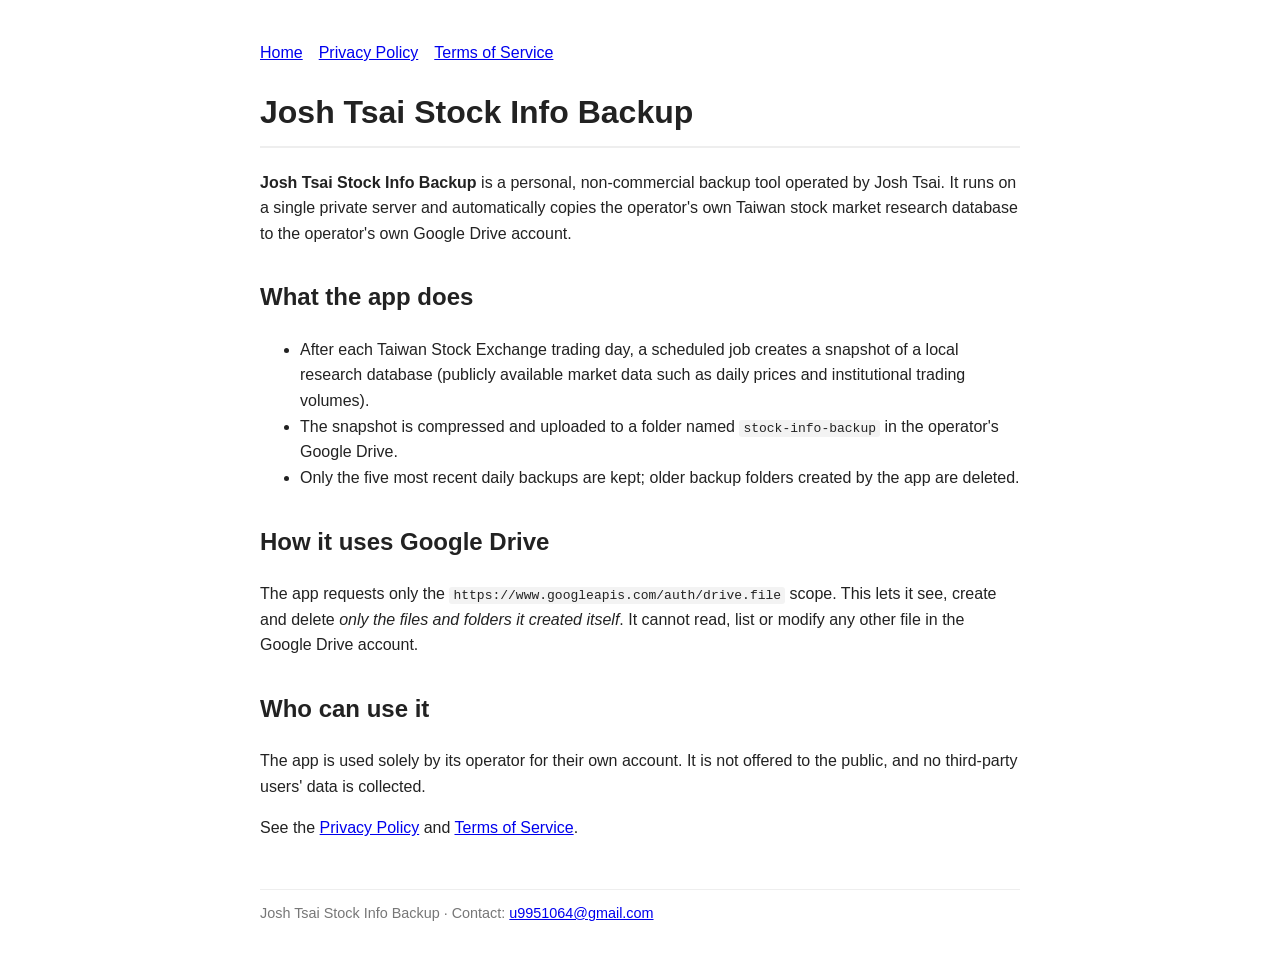
==== index.html @ 60f2ba4a "Home page, privacy policy and terms for Josh Tsai Stock Info Backup Co-Authored-By: Claude Opus 5.5 " ====
<!doctype html>
<html lang="en"><head><meta charset="utf-8"><meta name="viewport" content="width=device-width,initial-scale=1">
<title>Josh Tsai Stock Info Backup</title><link rel="stylesheet" href="style.css"></head>
<body>
<nav><a href="index.html">Home</a><a href="privacy.html">Privacy Policy</a><a href="terms.html">Terms of Service</a></nav>
<h1>Josh Tsai Stock Info Backup</h1>
<p><strong>Josh Tsai Stock Info Backup</strong> is a personal, non-commercial backup tool operated by Josh Tsai.
It runs on a single private server and automatically copies the operator's own Taiwan stock market research
database to the operator's own Google Drive account.</p>

<h2>What the app does</h2>
<ul>
<li>After each Taiwan Stock Exchange trading day, a scheduled job creates a snapshot of a local research database
(publicly available market data such as daily prices and institutional trading volumes).</li>
<li>The snapshot is compressed and uploaded to a folder named <code>stock-info-backup</code> in the operator's Google Drive.</li>
<li>Only the five most recent daily backups are kept; older backup folders created by the app are deleted.</li>
</ul>

<h2>How it uses Google Drive</h2>
<p>The app requests only the <code>https://www.googleapis.com/auth/drive.file</code> scope. This lets it see,
create and delete <em>only the files and folders it created itself</em>. It cannot read, list or modify any other file
in the Google Drive account.</p>

<h2>Who can use it</h2>
<p>The app is used solely by its operator for their own account. It is not offered to the public,
and no third-party users' data is collected.</p>

<p>See the <a href="privacy.html">Privacy Policy</a> and <a href="terms.html">Terms of Service</a>.</p>
<footer>Josh Tsai Stock Info Backup · Contact: <a href="mailto:u9951064@gmail.com">u9951064@gmail.com</a></footer>
</body></html>
---- style.css ----
body{font-family:-apple-system,BlinkMacSystemFont,"Segoe UI",Roboto,sans-serif;max-width:760px;margin:40px auto;padding:0 20px;line-height:1.6;color:#222}
h1{border-bottom:2px solid #eee;padding-bottom:8px}h2{margin-top:32px}
nav a{margin-right:16px}code{background:#f3f3f3;padding:1px 4px;border-radius:3px}
footer{margin-top:48px;color:#777;font-size:.9em;border-top:1px solid #eee;padding-top:12px}
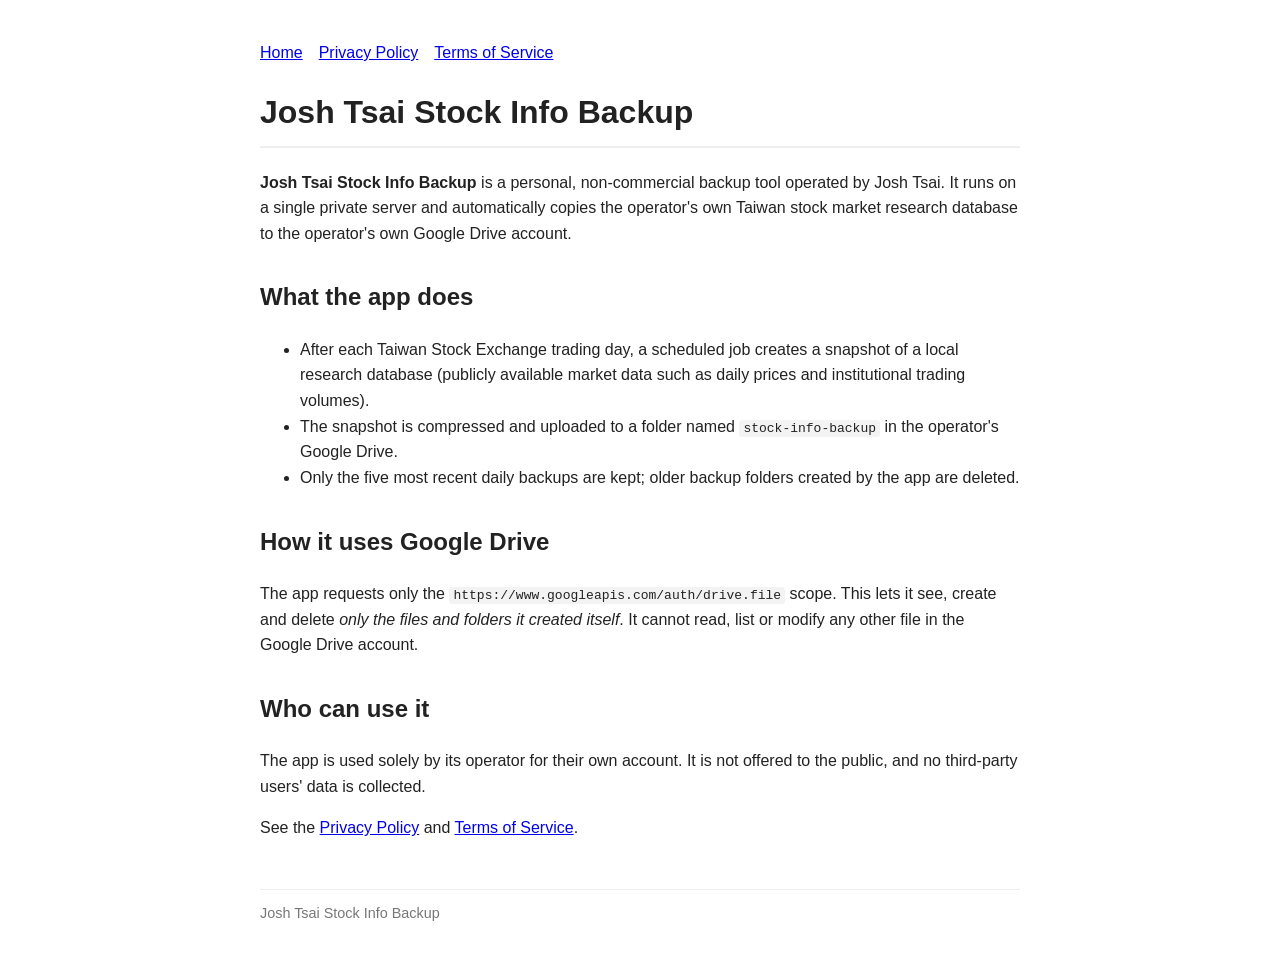
==== commit ca7973ce: "Remove contact email Co-Authored-By: Claude Opus 5.5 (1M context) <noreply@anthropic.com>" ====
--- a/index.html
+++ b/index.html
@@ -26,5 +26,5 @@
 and no third-party users' data is collected.</p>
 
 <p>See the <a href="privacy.html">Privacy Policy</a> and <a href="terms.html">Terms of Service</a>.</p>
-<footer>Josh Tsai Stock Info Backup · Contact: <a href="mailto:u9951064@gmail.com">u9951064@gmail.com</a></footer>
+<footer>Josh Tsai Stock Info Backup</footer>
 </body></html>
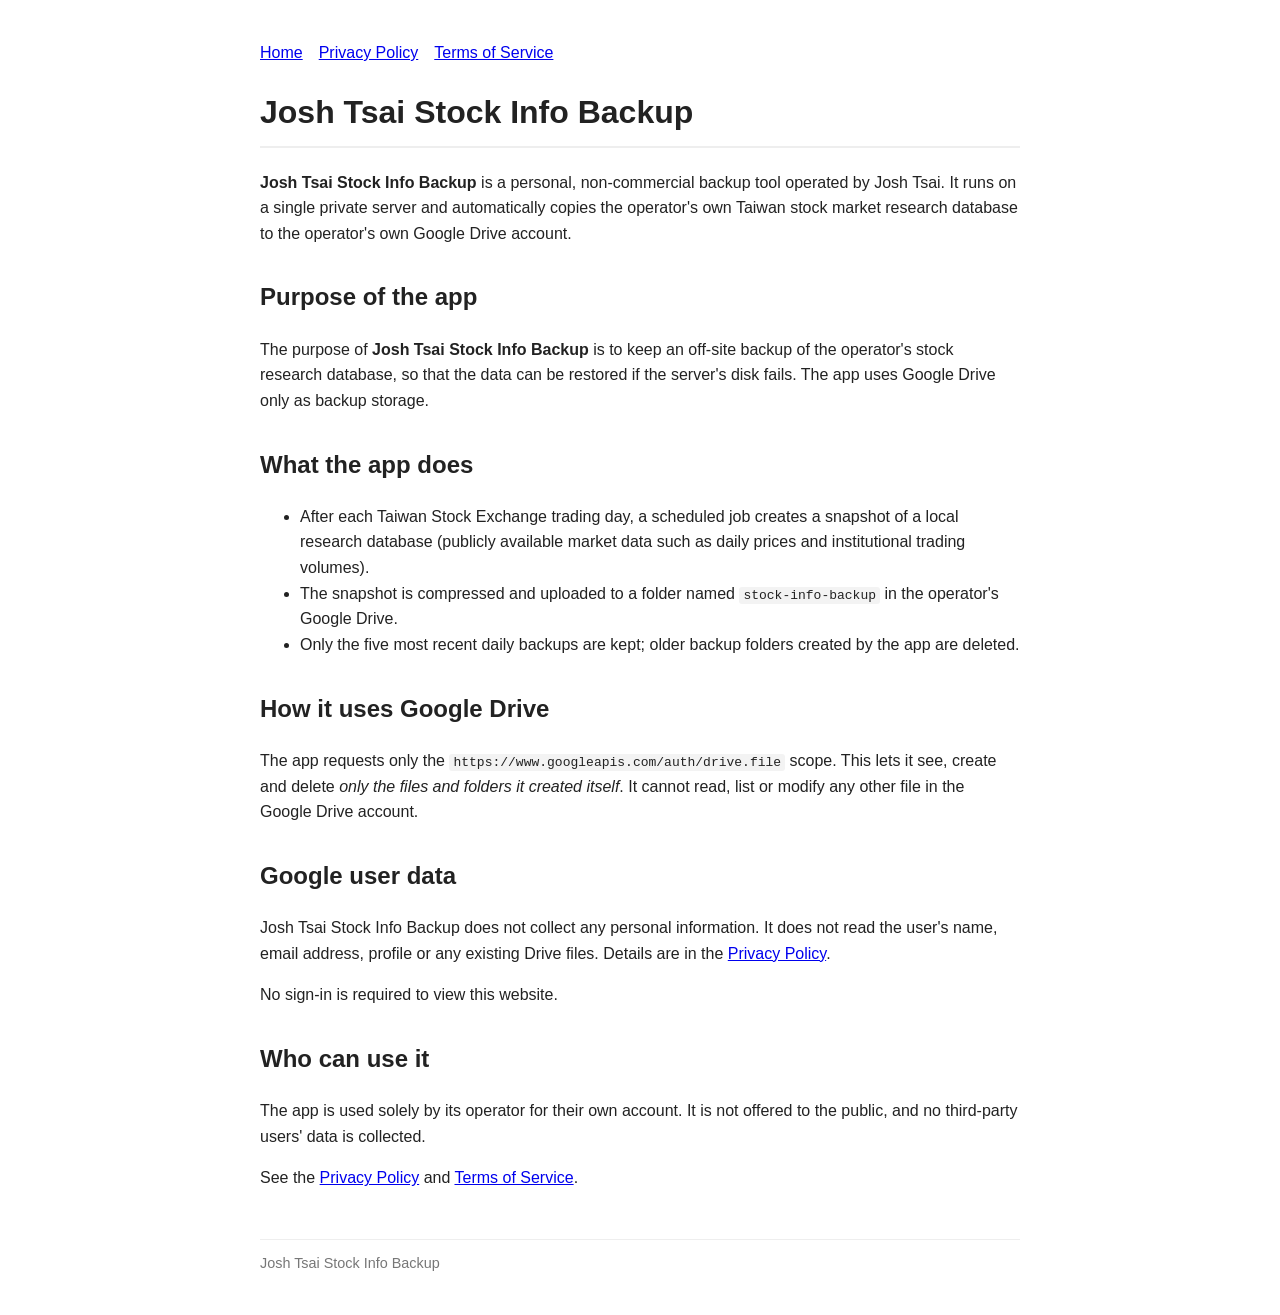
==== commit 4e6a07f5: "Make app purpose and data usage more explicit Co-Authored-By: Claude Opus 5.5 (1M context) <noreply@" ====
--- a/index.html
+++ b/index.html
@@ -7,6 +7,10 @@
 <p><strong>Josh Tsai Stock Info Backup</strong> is a personal, non-commercial backup tool operated by Josh Tsai.
 It runs on a single private server and automatically copies the operator's own Taiwan stock market research
 database to the operator's own Google Drive account.</p>
+
+<h2>Purpose of the app</h2>
+<p>The purpose of <strong>Josh Tsai Stock Info Backup</strong> is to keep an off-site backup of the operator's stock research
+database, so that the data can be restored if the server's disk fails. The app uses Google Drive only as backup storage.</p>
 
 <h2>What the app does</h2>
 <ul>
@@ -21,6 +25,11 @@
 create and delete <em>only the files and folders it created itself</em>. It cannot read, list or modify any other file
 in the Google Drive account.</p>
 
+<h2>Google user data</h2>
+<p>Josh Tsai Stock Info Backup does not collect any personal information. It does not read the user's name, email address,
+profile or any existing Drive files. Details are in the <a href="privacy.html">Privacy Policy</a>.</p>
+<p>No sign-in is required to view this website.</p>
+
 <h2>Who can use it</h2>
 <p>The app is used solely by its operator for their own account. It is not offered to the public,
 and no third-party users' data is collected.</p>
